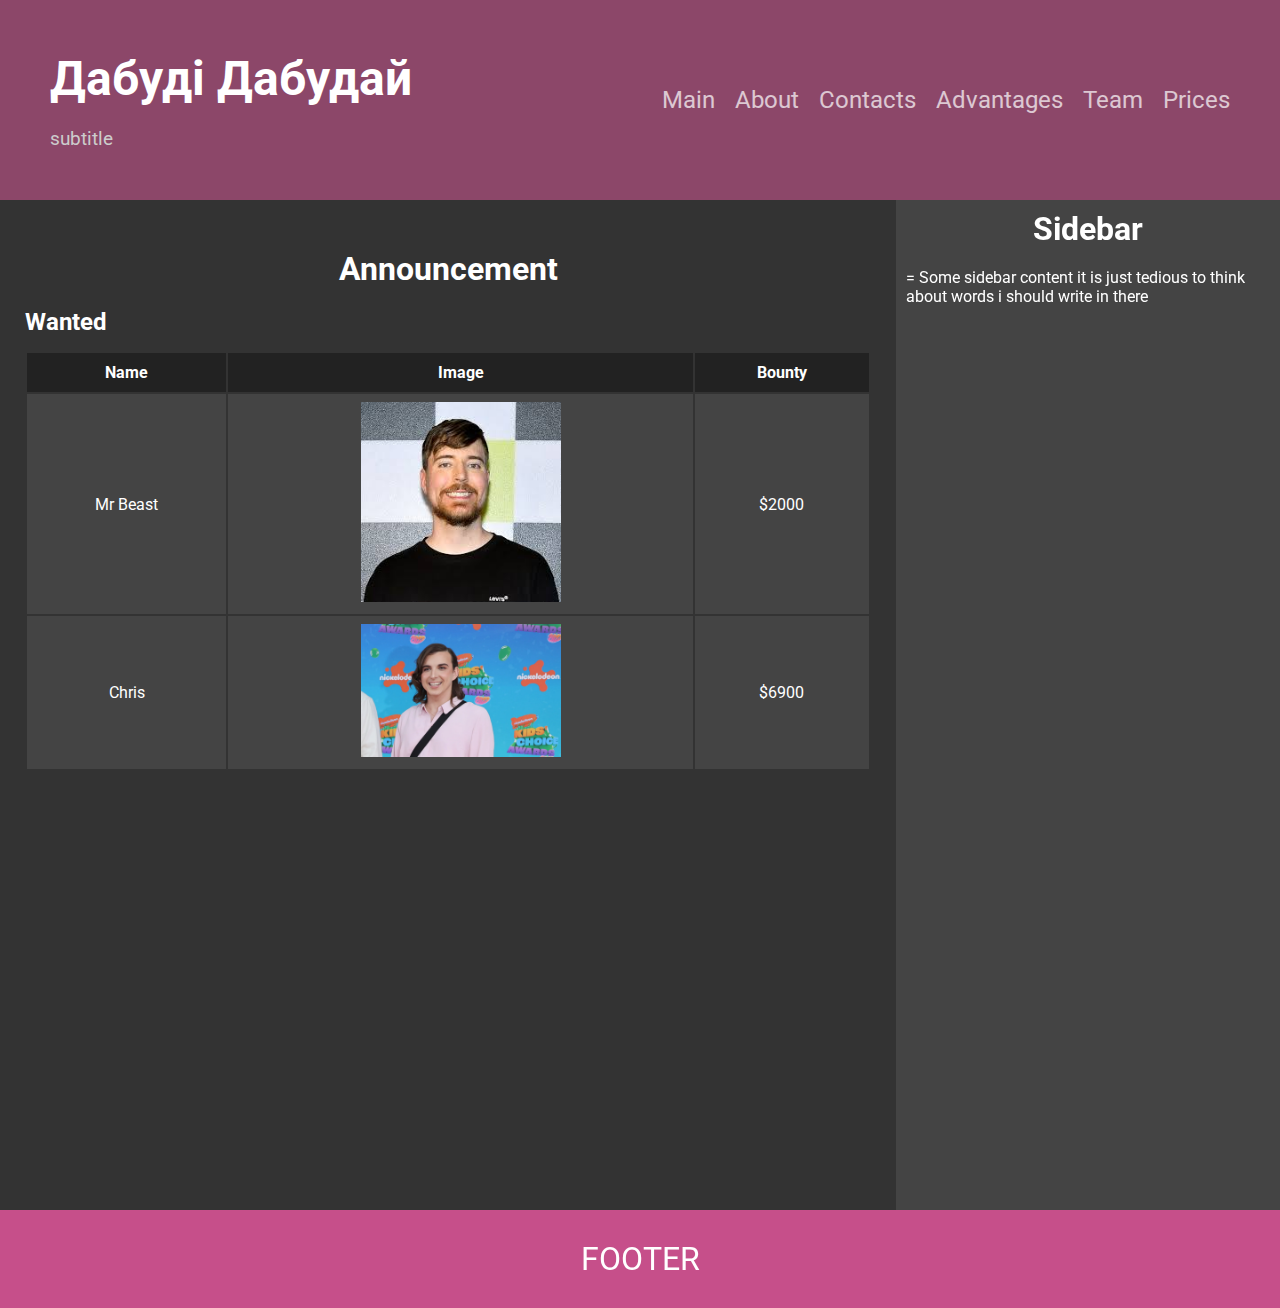
==== client/index.html @ da27d978 "new way2" ====
<!DOCTYPE html>
<html lang="en">

<head>
  <meta charset="UTF-8" />
  <meta http-equiv="X-UA-Compatible" content="IE=edge" />
  <meta name="viewport" content="width=device-width, initial-scale=1.0" />
  <link href="./style.css" rel="stylesheet">
  <link href="https://fonts.googleapis.com/css?family=Roboto:100,300,regular,500,700,900" rel="stylesheet" />
  <title>Main page</title>
</head>

<body>
  <div class="wrapper">
    <header class="header">
      <div class="header__content">
        <h1 class="header__title">Дабуді Дабудай</h1>
        <p class="header__subtitle">subtitle</p>
      </div>


      <nav class="header__nav nav">
        <ul class="nav__list">
          <li class="nav__list-item">
            <a class="nav__link" href="/university-web/client/index.html">Main</a>
          </li>
          <li class="nav__list-item">
            <a class="nav__link" href="/university-web/client/about/index.html">About</a>
          </li>
          <li class="nav__list-item">
            <a class="nav__link" href="/university-web/client/contacts/index.html">Contacts</a>
          </li>
          <li class="nav__list-item">
            <a class="nav__link" href="/university-web/client/advantages/index.html">Advantages</a>
          </li>
          <li class="nav__list-item">
            <a class="nav__link" href="/university-web/client/team/index.html">Team</a>
          </li>
          <li class="nav__list-item">
            <a class="nav__link" href="/university-web/client/prices/index.html">Prices</a>
          </li>
        </ul>
      </nav>
    </header>

    <main class="main">
      <div class="main__content">
        <h2 class="main__title">Announcement</h2>

        <div class="main__wanted">
          <h3 class="main__wanted-title">Wanted</h3>

          <table class="main__wanted-table">
            <thead class="main__wanted-thead">
              <tr class="main__wanted-trow">
                <th class="main__wanted-th">Name</th>
                <th class="main__wanted-th">Image</th>
                <th class="main__wanted-th">Bounty</th>
              </tr>
            </thead>
            <tbody class="main__wanted-tbody">
              <tr class="main__wanted-trow">
                <td class="main__wanted-td">Mr Beast</td>
                <td class="main__wanted-td">
                  <img width="200px" src="./assets/imgs/mr-beast.jpg" alt="walter white" />
                </td>
                <td class="main__wanted-td">$2000</td>
              </tr>

              <tr class="main__wanted-trow">
                <td class="main__wanted-td">Chris</td>
                <td class="main__wanted-td">
                  <img width="200px" src="./assets/imgs/pdffile.webp" alt="gus fring" />
                </td>
                <td class="main__wanted-td">$6900</td>
              </tr>
            </tbody>
          </table>

          <div class="main__wanted-video">
            <iframe width="560" height="315" src="https://www.youtube.com/embed/bn0Kh9c4Zv4?si=waMNLlTIXjY-xV3s"
              title="YouTube video player" frameborder="0"
              allow="accelerometer; autoplay; clipboard-write; encrypted-media; gyroscope; picture-in-picture; web-share"
              referrerpolicy="strict-origin-when-cross-origin" allowfullscreen></iframe>
          </div>

        </div>
      </div>
      <div class="sidebar">
        <h2 class="sidebar__title">Sidebar</h2>

        <div class="sidebar__content">=

          Some sidebar content it is just tedious to think about words i should write in there
        </div>
      </div>
    </main>

    <footer class="footer">
      footer
    </footer>
  </div>
</body>

</html>
---- client/style.css ----
* {
    margin: 0;
    padding: 0;
    box-sizing: border-box;
    font-family: 'Roboto';
    color: #fff;
}

html, body {
    background-color: #333;
    height: 100%;
}

.wrapper {
    display: flex;
    flex-direction: column;
    height: 100%;
}

.header {
    display: flex;
    align-items: center;
    justify-content: space-between;
    padding: 50px;
    background-color: rgb(140, 71, 105);
}

.header__title {
    font-size: 3rem;
    margin-bottom: 20px;
}

.header__subtitle {
    font-size: 1.2rem;
    color: #ccc;
}
.nav__list {
    list-style: none;
    display: flex;
    gap: 20px;
    
}

.nav__link {
    text-decoration: none;
    font-size: 1.5rem;
    opacity: .7;
    transition: 500ms;
}

.nav__link:hover {
    opacity: 1;
}

.main {
    display: flex;
    flex-grow: 1;
}

.main__content {
    flex-grow: 1;
    padding: 50px 5px;
}


.sidebar__title {
    font-size: 2rem;
    text-align: center;
    margin-bottom: 20px;
}
.sidebar {
    padding: 10px;
    min-width: 10%;
    width: 30%;
    background-color: #444;
}


.main__title {
    font-size: 2rem;
    text-align: center;
    margin-bottom: 20px;
}

.main__wanted {
    padding: 0 20px;

}

.main__wanted-title {
    font-size: 1.5rem;
    margin-bottom: 15px;
}

.main__wanted-video {
    text-align: center;
    margin-top: 70px;
}

.main__wanted-table {
    cursor: default;
    width: 100%;
}

.main__wanted-td {
    background-color: #444;
    transition: 500ms;
    text-align: center;
    padding: 8px 20px;
}

.main__wanted-th {
    background-color: #222;
    padding: 10px 20px;
}

.main__wanted-td:hover {
    background-color: #666;
}

.footer {
    text-align: center;
    padding: 30px 0;
    background-color: rgb(198, 79, 138);
    font-size: 2rem;
    text-transform: uppercase;
}
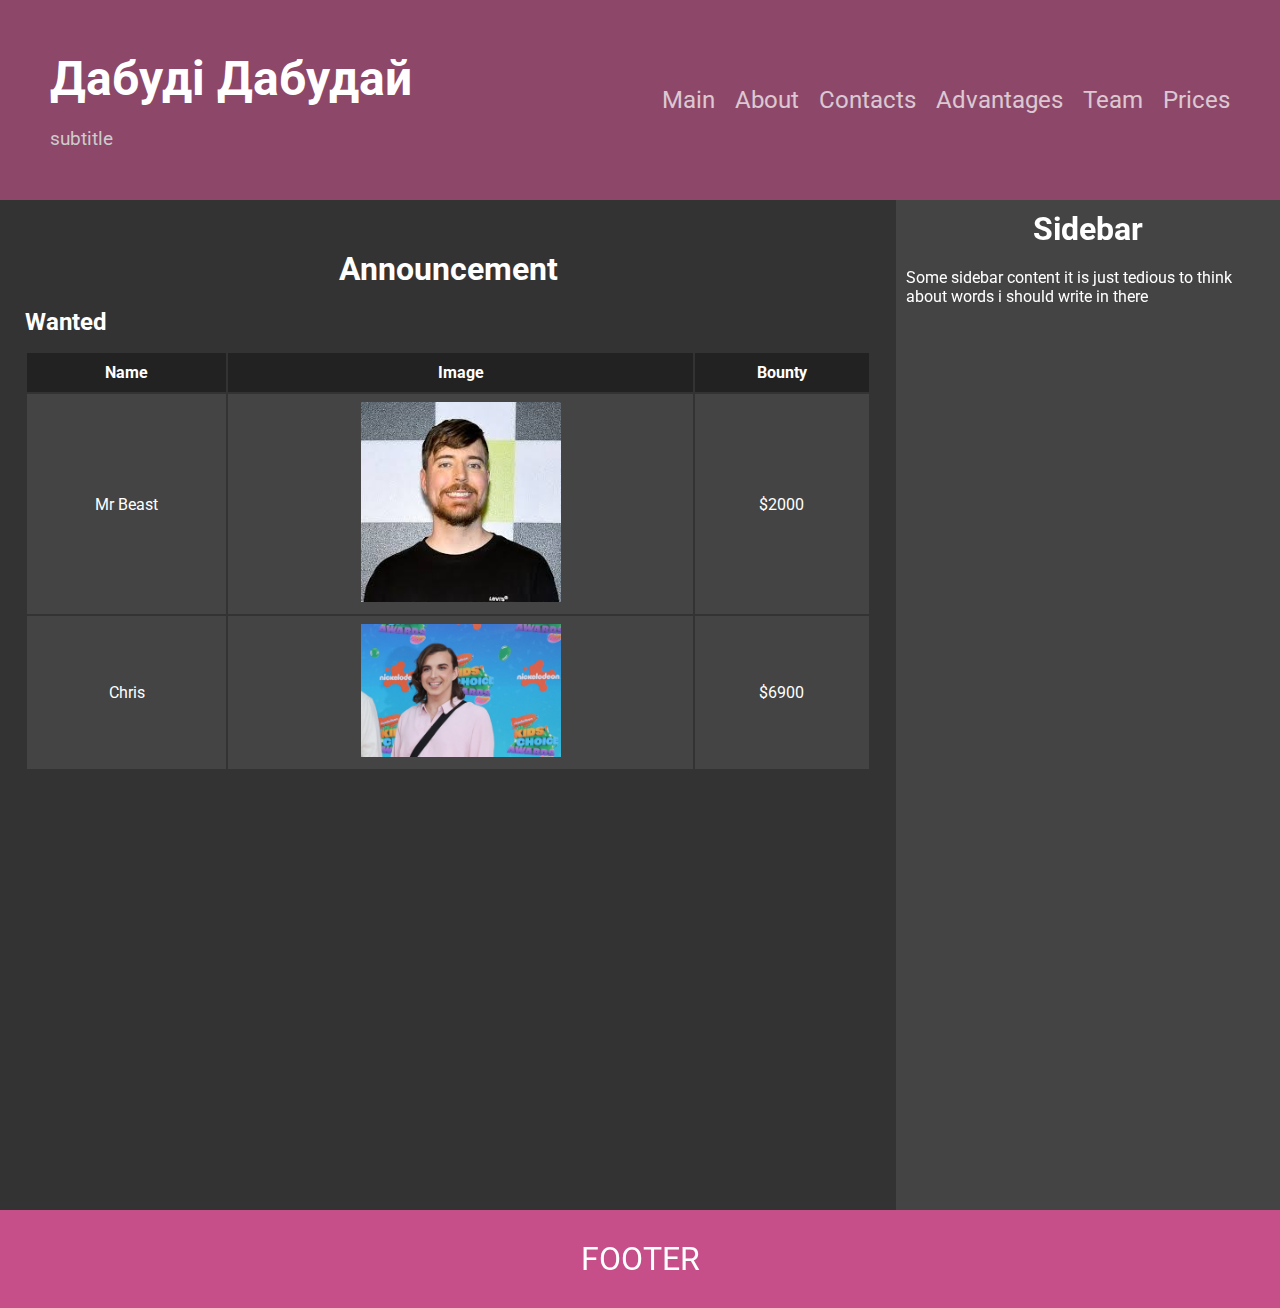
==== commit db018944: "new way3" ====
--- a/client/index.html
+++ b/client/index.html
@@ -22,7 +22,7 @@
       <nav class="header__nav nav">
         <ul class="nav__list">
           <li class="nav__list-item">
-            <a class="nav__link" href="/university-web/client/index.html">Main</a>
+            <a class="nav__link" href="../university-web/client/index.html">Main</a>
           </li>
           <li class="nav__list-item">
             <a class="nav__link" href="/university-web/client/about/index.html">About</a>
@@ -89,7 +89,7 @@
       <div class="sidebar">
         <h2 class="sidebar__title">Sidebar</h2>
 
-        <div class="sidebar__content">=
+        <div class="sidebar__content">
 
           Some sidebar content it is just tedious to think about words i should write in there
         </div>
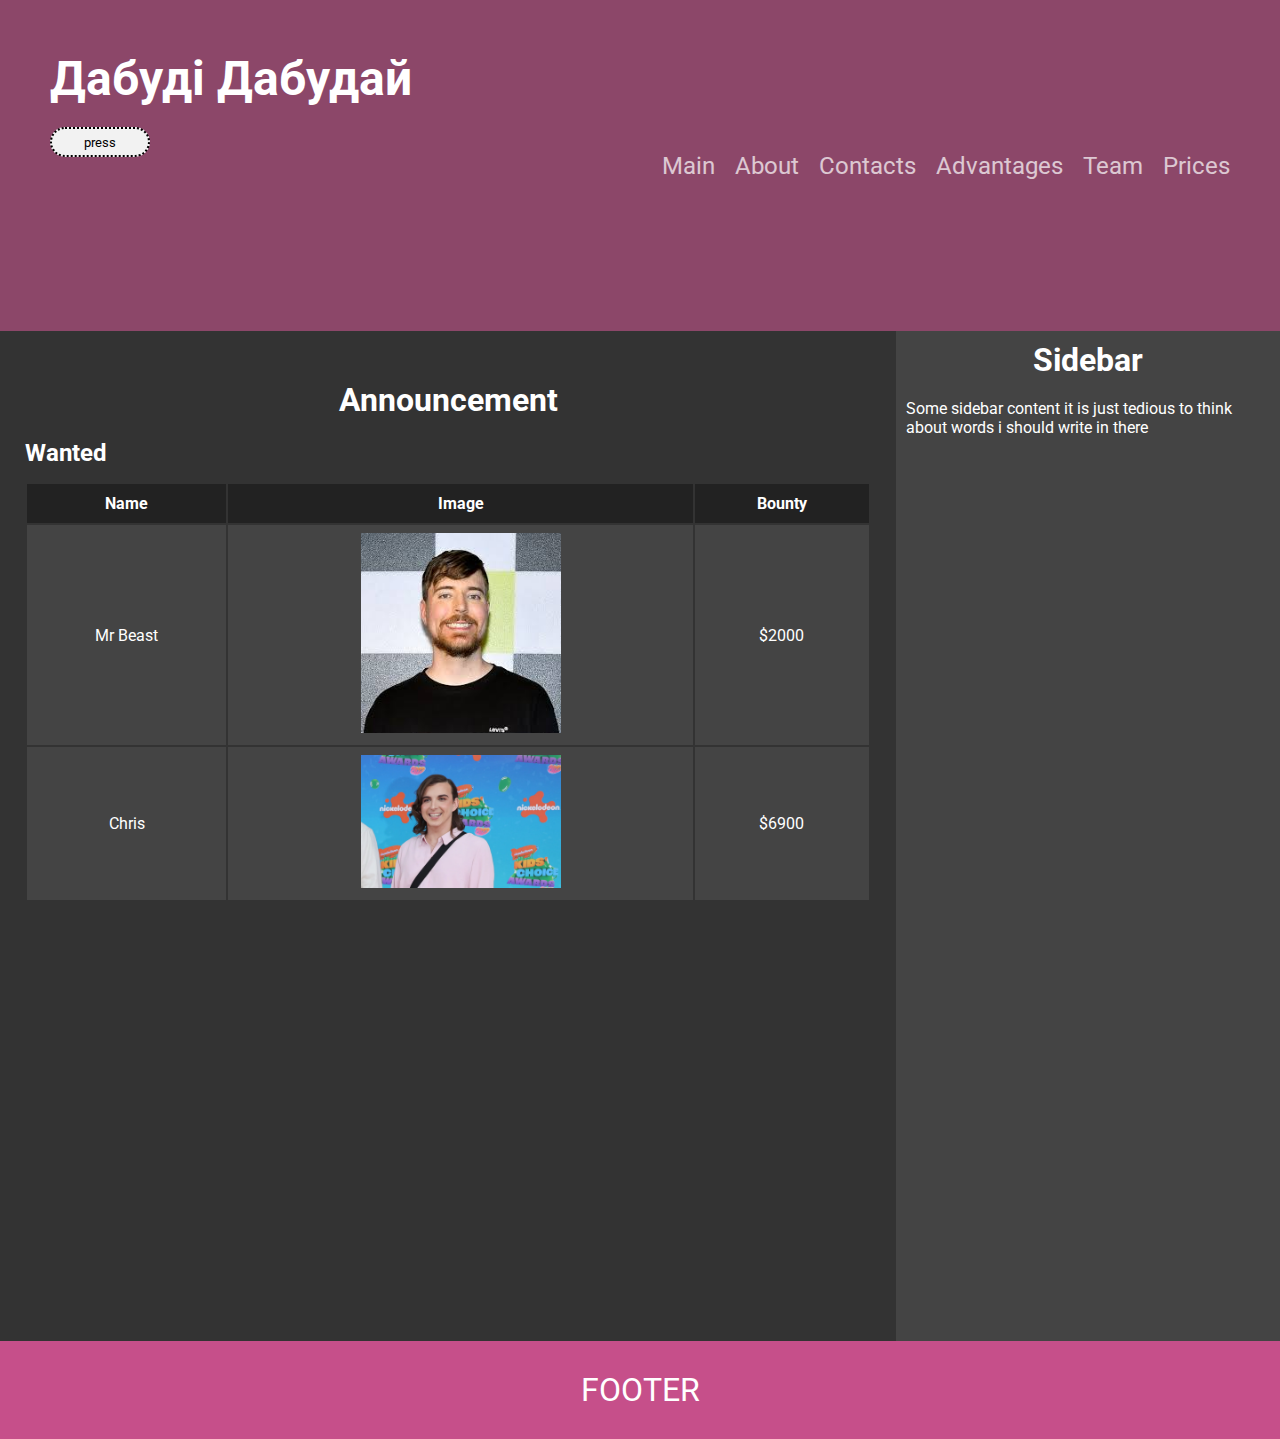
==== commit 02dc6d88: "new way9" ====
--- a/client/index.html
+++ b/client/index.html
@@ -15,14 +15,19 @@
     <header class="header">
       <div class="header__content">
         <h1 class="header__title">Дабуді Дабудай</h1>
-        <p class="header__subtitle">subtitle</p>
+
+        <div>
+          <button id="change-color-btn" class="change-color-btn">press</button>
+
+          <img id="text" class="text" src="./assets/imgs/abcdefg.jpg" width="100" height="100"  />
+        </div>
       </div>
 
 
       <nav class="header__nav nav">
         <ul class="nav__list">
           <li class="nav__list-item">
-            <a class="nav__link" href="../university-web/client/index.html">Main</a>
+            <a class="nav__link" href="../index.html">Main</a>
           </li>
           <li class="nav__list-item">
             <a class="nav__link" href="/university-web/client/about/index.html">About</a>
@@ -100,6 +105,8 @@
       footer
     </footer>
   </div>
+
+  <script src="./index.js"></script>
 </body>
 
 </html>--- a/client/style.css
+++ b/client/style.css
@@ -23,6 +23,8 @@
     justify-content: space-between;
     padding: 50px;
     background-color: rgb(140, 71, 105);
+
+    transition-duration: 300ms;
 }
 
 .header__title {
@@ -124,4 +126,31 @@
     background-color: rgb(198, 79, 138);
     font-size: 2rem;
     text-transform: uppercase;
+}
+
+.text {
+    font-size: 20px;
+    opacity: 0;
+    transition-duration: 200ms;
+}
+
+.text-visible {
+    opacity: 1;
+}
+
+.change-color-btn {
+    display: block;
+    margin-bottom: 20px;
+    border-radius: 30px;
+    width: 100px;
+    height: 30px;
+    background-color: rgb(242, 242, 242);
+    border: 2px dotted #000;
+    color: #000;
+    transition-duration: 200ms;
+    cursor: pointer;
+}
+
+.change-color-btn:hover {
+    background-color: rgb(255, 255, 255);
 }